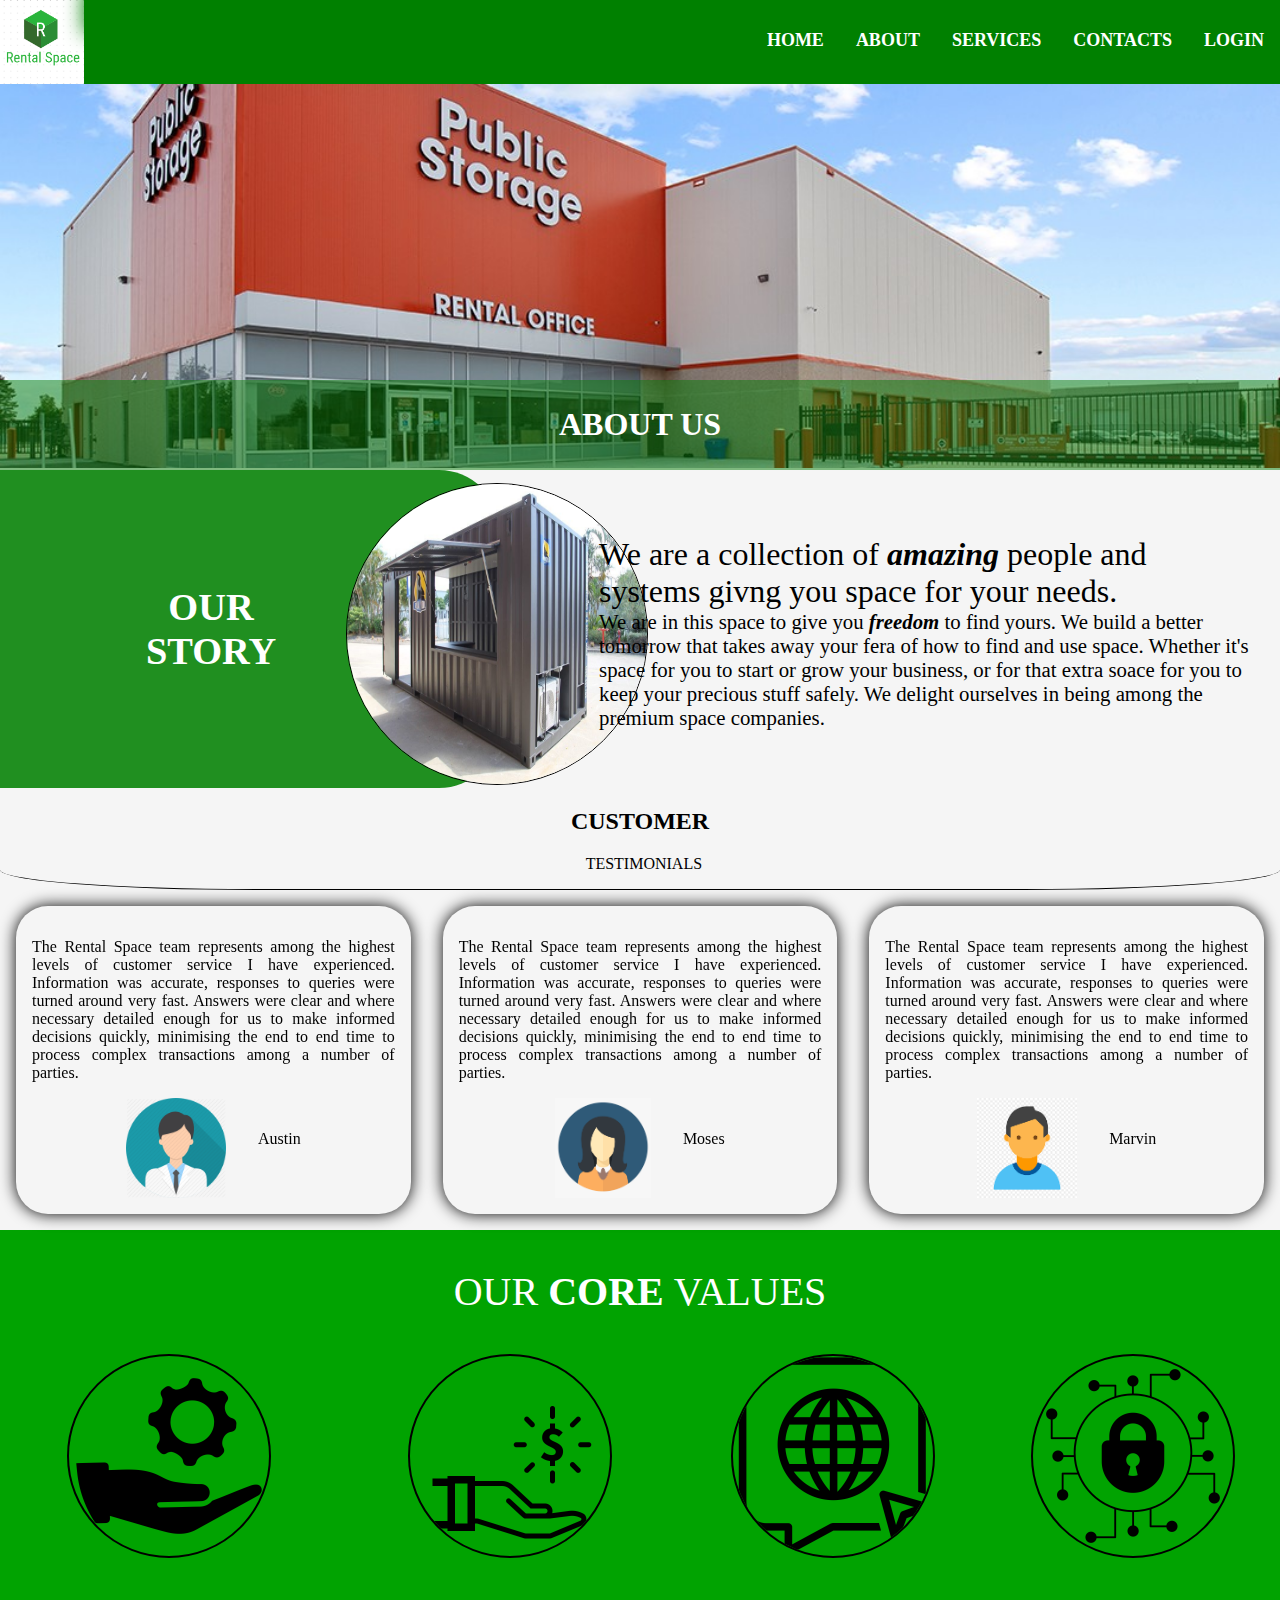
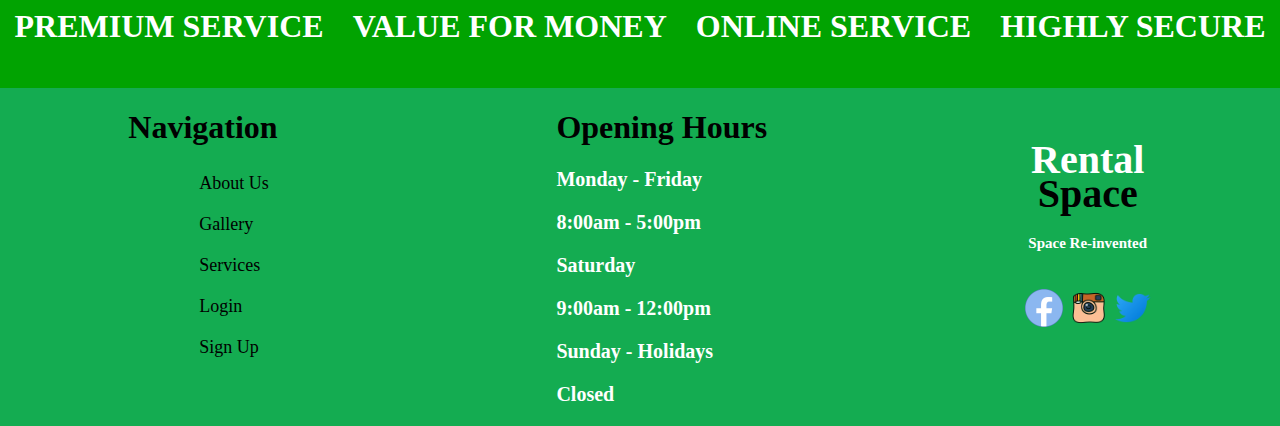
==== about.html @ 19ab80c2 "resolve conflicts with development brnch" ====
<!DOCTYPE html>
<html lang="en">
<head>
  <meta charset="UTF-8">
  <meta http-equiv="X-UA-Compatible" content="IE=edge">
  <meta name="viewport" content="width=device-width, initial-scale=1.0">
  <title>About Us-Rental Space</title>
  <link rel="shortcut icon" type="image/jpg" href="assets/LOGO.png"/>
  <link rel="stylesheet" href="/assets/css/about.css">
</head>
<body>
  <!-- Navigation bar -->
  <div id="all">
    <a id="alla" href="home.html">
      <div class="logo">
      </div>
    </a>
    <nav class="navbar">
        <div class="navbar_links">
            <ul>
                <li><a href="home.html">HOME</a></li>
                <li><a href="about.html">ABOUT</a></li>
                <li><a href="services.html">SERVICES</a></li>
                <li><a href="contact.html">CONTACTS</a></li>
                <li><a href="#signIN">LOGIN</a></li>
            </ul>
        </div>
    </nav>
  </div>

  <!-- Banner section with image and page name -->
  <div class="header">  
  </div>

  <div class="about">
      <h1>ABOUT US</h1>
  </div>

  <!-- Our story section -->
  <div class="story">
    <div class="text">
        <p>OUR </br>STORY</p>
        <span><img src="assets/kiosicontainer.jpg" alt="small store" height="300px" width="300px" ></span>
    </div>
      
    <div class="lorem">
      <p>
        <span class="headline">
         We are a collection of <strong><em>amazing</em></strong> people and systems givng you space for your needs.</span>
        <span class="emphasis"></br>
          We are in this space to give you <strong><em>freedom</em> </strong> to find yours. We build a better tomorrow that takes away your fera of how to find and use space. Whether it's space for you to start or grow your business, or for that extra soace for you to keep your precious stuff safely. We delight ourselves in being among the  premium space companies.  
        </span>
      </p>
    </div>
  </div>

  <!-- Customer review section -->
  <div class="testimonials">
    <div class="customer">
      <p><span><h2>CUSTOMER</h2></span>	&nbsp; TESTIMONIALS</p>
    </div>  
    <div class="cards">
      <div class="user">
        <p>
          The Rental Space team represents among the highest levels of customer service I have experienced. Information was accurate, responses to queries were turned around very fast. Answers were clear and where necessary detailed enough for us to make informed decisions quickly, minimising the end to end time to process complex transactions among a number of parties.
        </p>
        <div class="avatar">
          <img src="./assets/man2.png" alt="icon" height="100px">
          <p>Austin</p>
        </div>
      </div>
      <div class="user">
        <p>The Rental Space team represents among the highest levels of customer service I have experienced. Information was accurate, responses to queries were turned around very fast. Answers were clear and where necessary detailed enough for us to make informed decisions quickly, minimising the end to end time to process complex transactions among a number of parties.</p>
        <div class="avatar">
          <img src="./assets/lady1.png" alt="icon" height="100px">
          <p>Moses</p>
        </div>
      </div>
      <div class="user">
        <p>The Rental Space team represents among the highest levels of customer service I have experienced. Information was accurate, responses to queries were turned around very fast. Answers were clear and where necessary detailed enough for us to make informed decisions quickly, minimising the end to end time to process complex transactions among a number of parties.</p>
        <div class="avatar">
          <img src="./assets/person1.png" alt="icon" height="100px">
          <p>Marvin</p>
        </div>
      </div>
    </div>
  </div>
  <!-- Core values section -->
  <div class="corevalues">
    <div class="valuetext">OUR <strong>CORE</strong>&nbsp;VALUES</div>
    <div class="vcards">
      <div class="service">
        <img src="/assets/images/services.png" alt="">
        <h4>PREMIUM SERVICE</h4>
      </div>
      <div class="service">
        <img src="/assets/images/value2.png" alt="">
        <h4>VALUE FOR MONEY</h4>
      </div>
      <div class="service">
        <img src="/assets/images/online.png" alt="">
        <h4>ONLINE SERVICE</h4>
      </div>
      <div class="service">
        <img src="/assets/images/security.png" alt="">
        <h4>HIGHLY SECURE</h4>
      </div>
    </div>
  </div>

  <!-- footer -->
  <div id="footer">
    <div id="navigation">
        <h1>Navigation</h1>
      <ul>
          <li><a href="about.html">About Us</a></li>
          <li><a href="services.html">Gallery</a></li>
          <li><a href="services.html">Services</a></li>
          <li><a href="#signIN" onclick="login()">Login</a></li>
          <li><a href="#signUP">Sign Up</a></li>
      </ul>
    </div>
    <div id="opening-hours">
        <h1>Opening Hours</h1>
        <p>Monday - Friday</p>
        <p>8:00am - 5:00pm</p>
        <p>Saturday</p>
        <p>9:00am - 12:00pm</p>
        <p>Sunday - Holidays</p>
        <p>Closed</p>
    </div>
    <div id="last-part">
      <a id="up" href="#top">
        <h1 style="color: white;">Rental</h1>
        <h2 style="margin-top: -40px;">Space</h2>
        <h3 style="margin-top: -15px;">Space Re-invented</h3>
      </a>
        <div id="social-media">
            <img src="./assets/facebook.png" height="40px">
            <img src="./assets/instagram.png" height="40px">
            <img src="./assets/twitter.png" height="40px">
        </div>
    </div>
</div>
</body>
</html>
---- assets/css/about.css ----
/* *{
  margin: 0;
  padding: 0;
  box-sizing: border-box; 
} */

body{
  background-color: whitesmoke;
  margin: 0;
  padding: 0;
  scroll-behavior: smooth
  ;
}

.logo{
  float: left;
  background:url("../images/LOGO.png") no-repeat center;
  background-size: cover;
  padding: 42px;
}
#all{
  background-color: green;
  overflow: hidden;
}
.navbar{
 display: flex;
 justify-content: space-around;
 align-items: center;
 float: right;
}
.navbar_links ul{
  display: flex;
  /* margin: 0;
  padding: 0; */
}
.navbar_links li{
  list-style-type: none;
  font-size: 20px;
}
.navbar_links li a{
  text-decoration: none;
  color: #fff;
  font-weight: bold;
  padding: 14px 16px ;
  display: block;
}
.navbar_links ul li a:hover{
  background-color:#fff;
  color:green;
}

a{
  text-decoration: none;
  color: black;
  padding: 14px 16px;
  font-size: 18px;
}

.navbar a:hover, #navigation a:hover{
  background-color: white;
  color: green;
  font-size: 19px;
  padding: 14px 16px;
  border-radius: 10px;
}

.header{
   background:url('../ps.jpeg') no-repeat center;
  background-size: cover;
  padding: 15%;
}

.about{
  background-color: rgba(7, 126, 7, 0.5);
  margin-top: -5.5em;
  text-align: center;
  padding: 5px;
  color:white;
  font-weight: bold;
}

.story{
  display: flex;
  justify-content: space-between;
  align-content: center;
}

.text{
  display: flex;
  background-color: rgba(0, 128, 0, 0.87);
  text-align: center;
  padding: 6%;
  flex: 1;
  color: white;
  font-size: 2rem;
  border-radius: 0 60px 60px 0;
  /* position: relative; */
  /* margin-top: 0; */
}

.text img{
  border-radius: 200px;
  position: absolute;
  margin-left: 70px;
  margin-top: -5%;
  border: solid black 1px;
  
}

.text p{
  margin-left: 20%;
  font-size: 1.2em;
  font-weight: bold;

}

.lorem{
  display: flex;
  position: relative;
  margin:50px 0 10px 90px;
  flex: 2;
  flex-wrap: wrap;
}

.lorem p{
  padding-right: 25px;
  padding-left: 10px;
}

.content{
  position: absolute;
}

.headline{
  font-size: 2rem;
}

.emphasis {
  font-size: 1.3em;
}

.testimonials{
  display: flex;
  justify-content: center;
  flex-direction: column;
  align-content: center;
  text-align: center;
  }

.customer{
  border-radius: 20%;
  border-bottom: solid 1px;
  display: inline;
}

.cards{
  display: flex;
  
}

.user{
  display: flex;
  flex-direction: column;
  padding: 1em;
  margin: 1em;
  text-align: justify;
  border-radius: 2rem;
  box-shadow: 0 0 1em;
  background-color: rgba(255, 255, 255 rgba(255, 255, 255, 0.15));
  backdrop-filter: blur(7px);
}

.avatar{
  display: flex;
  align-content: center;
  justify-content: center;
}

.avatar p{
  padding-left: 2em;
  padding-top: 1em;
}
.testimonials span{
  font-weight: bold;
}

.corevalues{
  display: flex;
  flex-direction: column;
  align-content: center;
  justify-content: center;
  background-color: rgb(1, 163, 1);
  text-align: center;
}

.valuetext{
  margin: 3%;
  font-size: 2.5em;
  color:white
}

.vcards{
  display: flex;
  justify-content: space-around;
}

.service{
  color: white;
  font-size: 32px;
  font-weight: bold;
}
.service img{
  border: black solid 2px;
  border-radius: 100%;
}

/* Footer */
#footer{
  display: flex;
  background-color: #14AC51;
  justify-content: space-around;
}
#opening-hours p{
  color: white;
  font-size: 20px;
  font-weight: 600;
}
#opening-hours h1{
  color: black;
}
#last-part{
  text-align: center;
}
#last-part h3{
  color: white;
  font-size: 15px;
}
#last-part h2{
  font-size: 40px;
}
#last-part h1{
  font-size: 40px;
}

#navigation li{
  padding: 5px;
  margin: 10px;
  list-style: none;
}

#last-part a:hover{
  padding: 0;
  margin: 0;
}

#alla:hover{
  color: green;
  box-shadow: 0 0 20px;
}
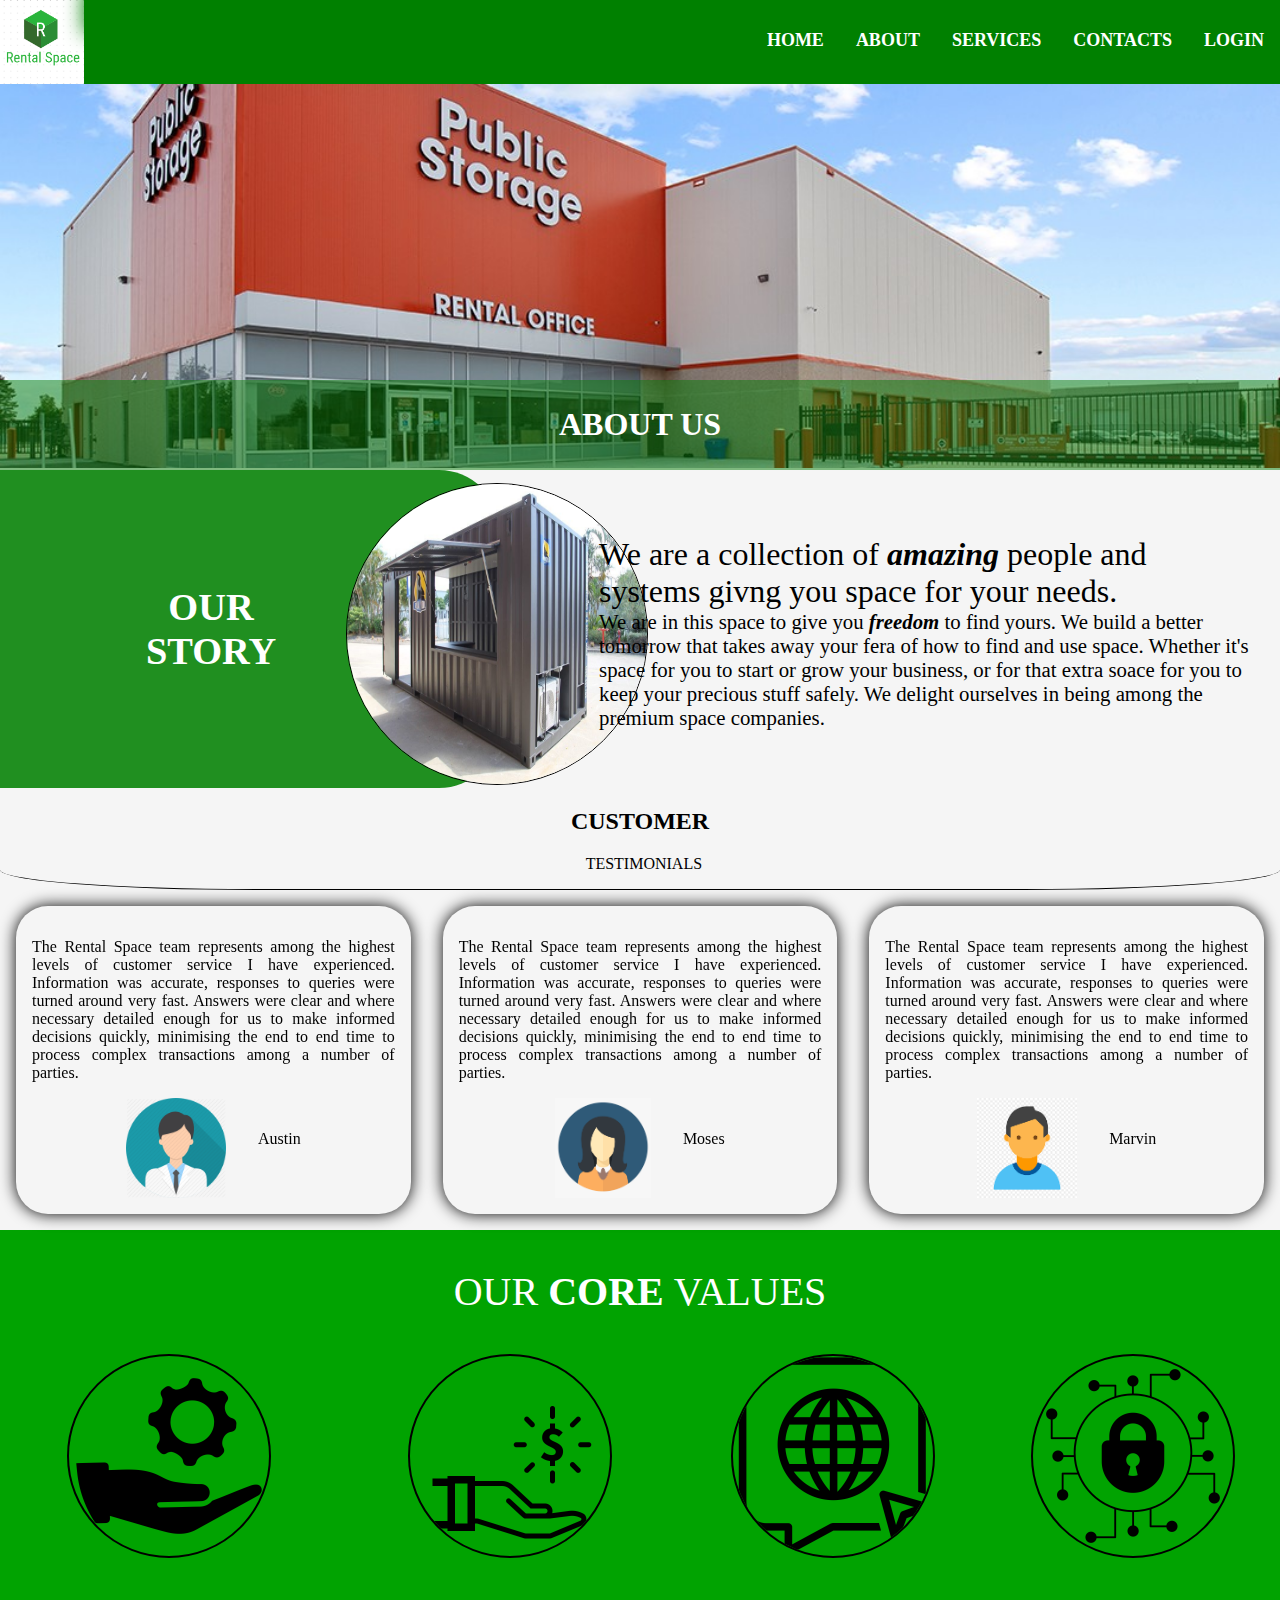
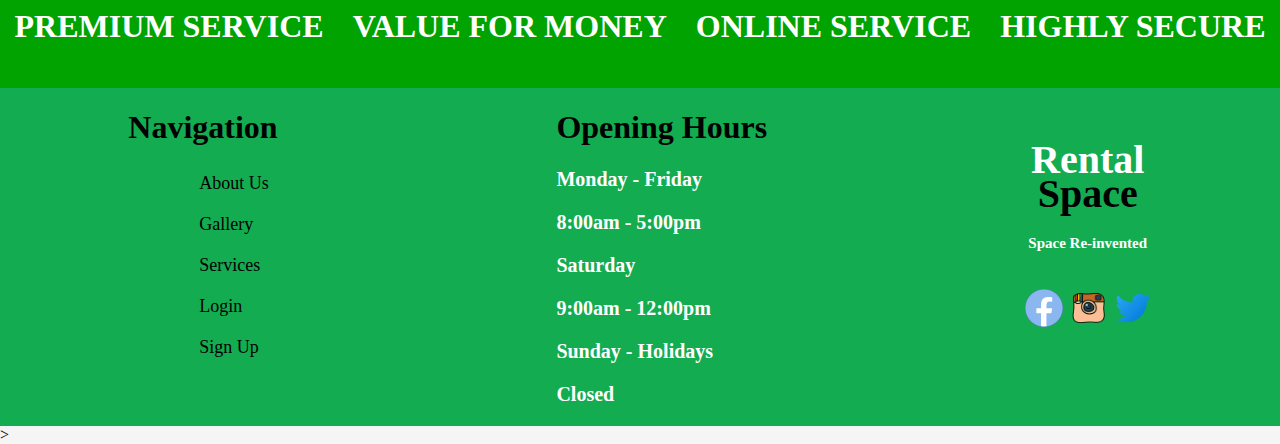
==== commit 06088932: "resolve conflicts on links" ====
--- a/about.html
+++ b/about.html
@@ -11,14 +11,14 @@
 <body>
   <!-- Navigation bar -->
   <div id="all">
-    <a id="alla" href="home.html">
+    <a id="alla" href="index.html">
       <div class="logo">
       </div>
     </a>
     <nav class="navbar">
         <div class="navbar_links">
             <ul>
-                <li><a href="home.html">HOME</a></li>
+                <li><a href="index.html">HOME</a></li>
                 <li><a href="about.html">ABOUT</a></li>
                 <li><a href="services.html">SERVICES</a></li>
                 <li><a href="contact.html">CONTACTS</a></li>
@@ -90,19 +90,19 @@
     <div class="valuetext">OUR <strong>CORE</strong>&nbsp;VALUES</div>
     <div class="vcards">
       <div class="service">
-        <img src="/assets/images/services.png" alt="">
+        <img src="/assets/services.png" alt="">
         <h4>PREMIUM SERVICE</h4>
       </div>
       <div class="service">
-        <img src="/assets/images/value2.png" alt="">
+        <img src="/assets/value2.png" alt="">
         <h4>VALUE FOR MONEY</h4>
       </div>
       <div class="service">
-        <img src="/assets/images/online.png" alt="">
+        <img src="/assets/online.png" alt="">
         <h4>ONLINE SERVICE</h4>
       </div>
       <div class="service">
-        <img src="/assets/images/security.png" alt="">
+        <img src="/assets/security.png" alt="">
         <h4>HIGHLY SECURE</h4>
       </div>
     </div>
@@ -117,7 +117,7 @@
           <li><a href="services.html">Gallery</a></li>
           <li><a href="services.html">Services</a></li>
           <li><a href="#signIN" onclick="login()">Login</a></li>
-          <li><a href="#signUP">Sign Up</a></li>
+          <li><a href="#signUP" onclick="signup()">Sign Up</a></li>
       </ul>
     </div>
     <div id="opening-hours">
@@ -141,6 +141,7 @@
             <img src="./assets/twitter.png" height="40px">
         </div>
     </div>
-</div>
+  </div>
+<script src="./rentals.js"></script>>
 </body>
 </html>--- a/assets/css/about.css
+++ b/assets/css/about.css
@@ -14,10 +14,11 @@
 
 .logo{
   float: left;
-  background:url("../images/LOGO.png") no-repeat center;
+  background:url("../LOGO.png") no-repeat center;
   background-size: cover;
   padding: 42px;
 }
+
 #all{
   background-color: green;
   overflow: hidden;
@@ -28,15 +29,18 @@
  align-items: center;
  float: right;
 }
+
 .navbar_links ul{
   display: flex;
   /* margin: 0;
   padding: 0; */
 }
+
 .navbar_links li{
   list-style-type: none;
   font-size: 20px;
 }
+
 .navbar_links li a{
   text-decoration: none;
   color: #fff;
@@ -44,6 +48,7 @@
   padding: 14px 16px ;
   display: block;
 }
+
 .navbar_links ul li a:hover{
   background-color:#fff;
   color:green;
@@ -103,15 +108,13 @@
   position: absolute;
   margin-left: 70px;
   margin-top: -5%;
-  border: solid black 1px;
-  
+  border: solid black 1px;  
 }
 
 .text p{
   margin-left: 20%;
   font-size: 1.2em;
   font-weight: bold;
-
 }
 
 .lorem{
@@ -155,7 +158,6 @@
 
 .cards{
   display: flex;
-  
 }
 
 .user{
@@ -225,19 +227,24 @@
   font-size: 20px;
   font-weight: 600;
 }
+
 #opening-hours h1{
   color: black;
 }
+
 #last-part{
   text-align: center;
 }
+
 #last-part h3{
   color: white;
   font-size: 15px;
 }
+
 #last-part h2{
   font-size: 40px;
 }
+
 #last-part h1{
   font-size: 40px;
 }
